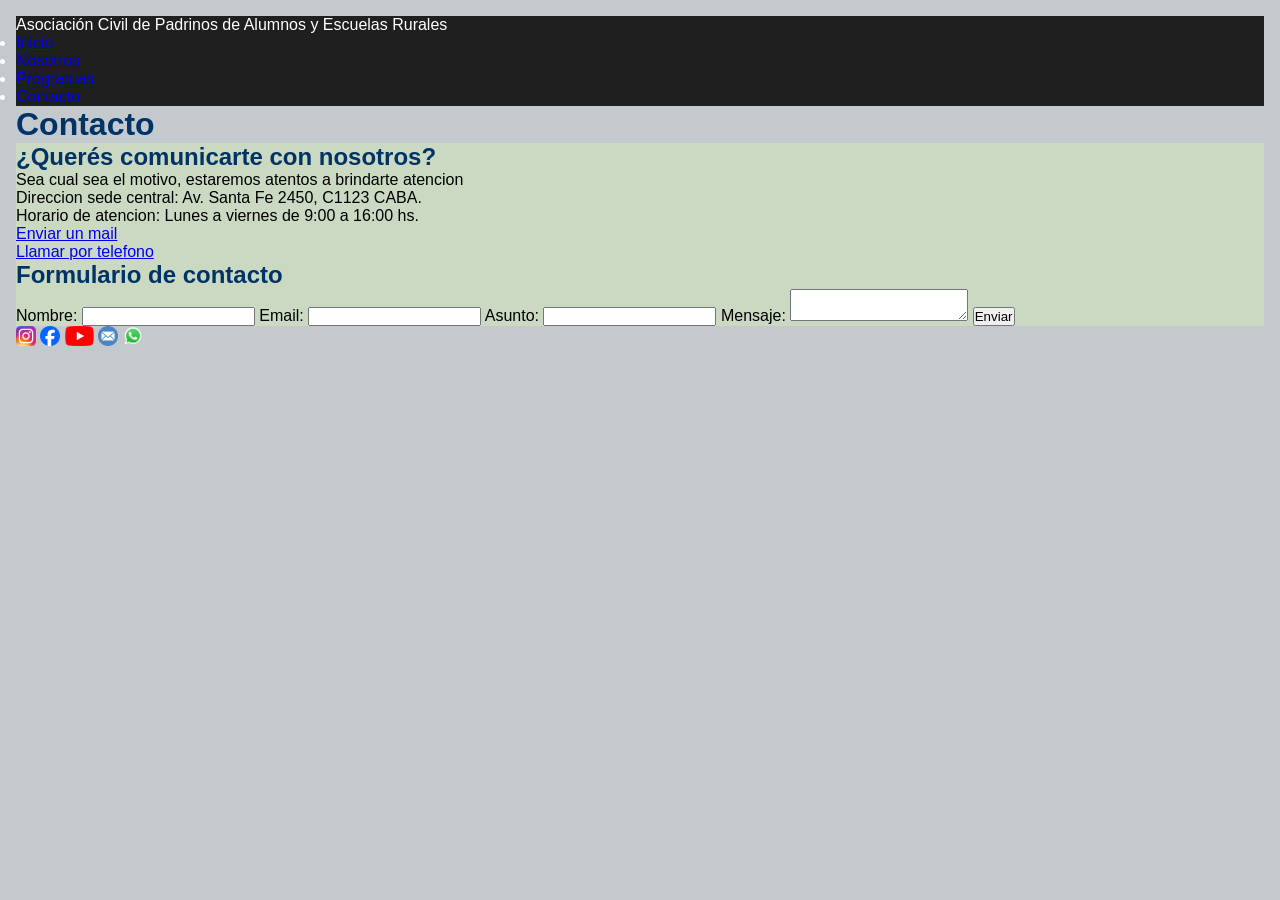
==== contacto.html @ 7cff57e2 "Agregado boton enviar al formulario" ====
<!DOCTYPE html>
<html lang="es">
<head>
    <meta charset="UTF-8">
    <meta name="viewport" content="width=device-width, initial-scale=1.0">
    <link rel="stylesheet" href="./css/estilo_nosotros.css">
    <title>Contacto</title>
</head>
<body>
    <header>
        <p>Asociación Civil de Padrinos de Alumnos y Escuelas Rurales</p>
        <nav>
            <ul>
                <li><a href="./index.html" target="_self">Inicio</a></li>
                <li><a href="./nosotros.html" target="_self">Nosotros</a></li>
                <li><a href="./programas.html" target="_self">Programas</a></li>
                <li><a href="./contacto.html" target="_self">Contacto</a></li>
            </ul>
        </nav>
    </header>
    
    <main>
        <h1>Contacto</h1>
        <section>
            <h2>¿Querés comunicarte con nosotros?</h2>
            <p>Sea cual sea el motivo, estaremos atentos a brindarte atencion</p>
            <div>
                <p>
                    Direccion sede central: Av. Santa Fe 2450, C1123 CABA.
                </p>
                <p>
                    Horario de atencion: Lunes a viernes de 9:00 a 16:00 hs.
                </p>
                <p>
                    <a href="mailto:info@ong.com.ar">Enviar un mail</a>
                </p>
                <p>
                    <a href="tel:1171566646">Llamar por telefono</a>
                </p>
            </div>
        </section>
        <section>
            <h2>Formulario de contacto</h2>
            <form action="">
                <label for="nombre">Nombre:</label>
                <input type="text" id="nombre" name="nombre">

                <label for="email">Email:</label>
                <input type="email" id="email" name="email">
                
                <label for="asunto">Asunto:</label>
                <input type="text" id="asunto" name="asunto">

                <label for="mensaje">Mensaje:</label>
                <textarea id="mensaje" name="mensaje"></textarea>
                
                <button type="submit">Enviar</button>
            </form>
        </section>
    </main>

    <footer>
                <a href="https://www.instagram.com/apaer" rel="noopener noreferrer"><img src="./imgs/Instagram_icon.png" height="20px" width="auto" title="Instagram de APAER" alt="logo de Instagram"></img></a>
        <a href="https://www.facebook.com/apaer.org" rel="noopener noreferrer"><img src="./imgs/Facebook_Logo_2023.png" height="20px" width="auto" title="Facebook de APAER" alt="logo de Facebook"></img></a>
        <a href="https://www.youtube.com/@apaerong" rel="noopener noreferrer"><img src="./imgs/Youtube_logo.png" height="20px" width="auto" title="Canal de YouTube de APAER" alt="logo de Youtube"></img></a>
        <a href="mailto:info@apaer.org.ar" rel="noopener noreferrer"><img src="./imgs/Email_icon.png" height="20px" width="auto" title="Envíe un correo electrónico a APAER" alt="logo de correo electrónico"></img></a>
        <a href="https://www.google.com/url?q=https%3A%2F%2Fwa.me%2F5491125555469%3Ftext%3DHola%252C%2520quisiera%2520hacer%2520una%2520consulta&sa=D&sntz=1&usg=AOvVaw3YjfMYjySzVDqwXN8ao3Yy" rel="noopener noreferrer"><img src="./imgs/WhatsApp_icon.png" height="20px" width="auto" title="Envíe un mensaje de Whatsapp al APAER" alt="logo de whatsapp"></img></a>
    </footer>
</body>
</html>
---- css/estilo_nosotros.css ----
:root{
   

background-color: rgb(196, 201, 206);
    font-family: sans-serif;
}
*{
    box-sizing: border-box;
    margin: 0;
    padding: 0;
}
body{
font-family: sans-serif;
font-size: 16px;
font-weight: 400;
margin: auto;
padding: 1rem;
max-width: 1400px;

}
h1, h2, h3, h4, h5, h6 {
    color: #003366;
}
header{
    color: white;
    background-color: #201f1f;
}
section{
    background-color: #cbd9c2;
}
h1{
    font-family: sans-serif;
    font-size: 32px;
    font-weight: 700;
}
h2{
    font-family: sans-serif;
    font-size: 24px;
    font-weight: 700;
}
h3{
    font-family: sans-serif;
    font-size: 20px;
    font-weight: 700;
}
h4{
    font-family: sans-serif;
    font-size: 20px;
    font-weight: 700;
}
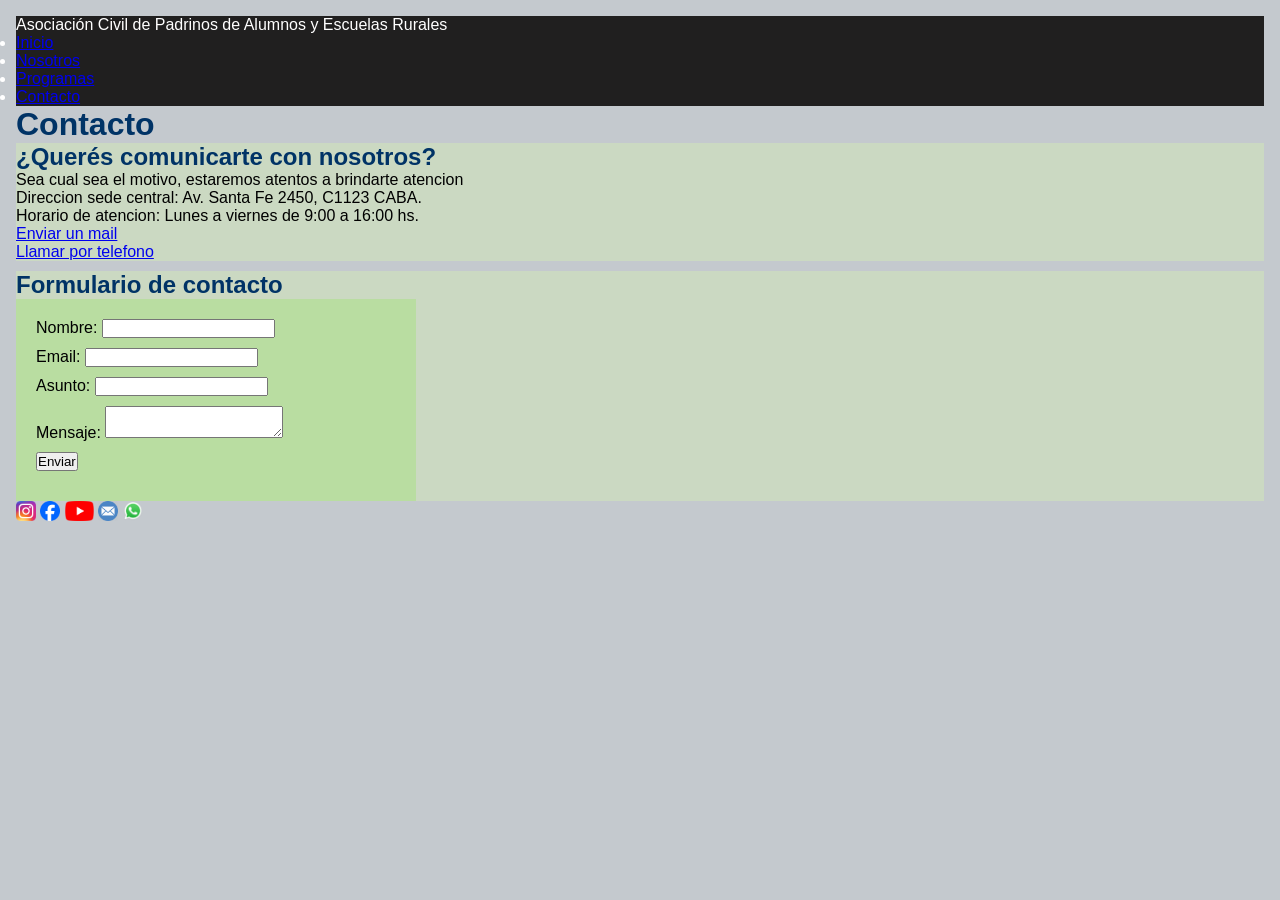
==== commit a1ca16fb: "Agregado estilos y estructura del formulario de contacto" ====
--- a/contacto.html
+++ b/contacto.html
@@ -42,19 +42,25 @@
         <section>
             <h2>Formulario de contacto</h2>
             <form action="">
-                <label for="nombre">Nombre:</label>
-                <input type="text" id="nombre" name="nombre">
-
-                <label for="email">Email:</label>
-                <input type="email" id="email" name="email">
-                
-                <label for="asunto">Asunto:</label>
-                <input type="text" id="asunto" name="asunto">
-
-                <label for="mensaje">Mensaje:</label>
-                <textarea id="mensaje" name="mensaje"></textarea>
-                
-                <button type="submit">Enviar</button>
+                <div>
+                    <label for="nombre">Nombre:</label>
+                    <input type="text" id="nombre" name="nombre">
+                </div>
+                <div>
+                    <label for="email">Email:</label>
+                    <input type="email" id="email" name="email">
+                </div>
+                <div>
+                    <label for="asunto">Asunto:</label>
+                    <input type="text" id="asunto" name="asunto">
+                </div>
+                <div>
+                    <label for="mensaje">Mensaje:</label>
+                    <textarea id="mensaje" name="mensaje"></textarea>
+                </div>
+                <div>
+                    <button type="submit">Enviar</button>
+                </div>
             </form>
         </section>
     </main>
--- a/css/estilo_nosotros.css
+++ b/css/estilo_nosotros.css
@@ -48,3 +48,11 @@
     font-size: 20px;
     font-weight: 700;
 }
+form{
+    background-color: #b9dda1;;
+    padding: 20px;
+    width: 400px;
+}
+div{
+    margin-bottom: 10px;
+}
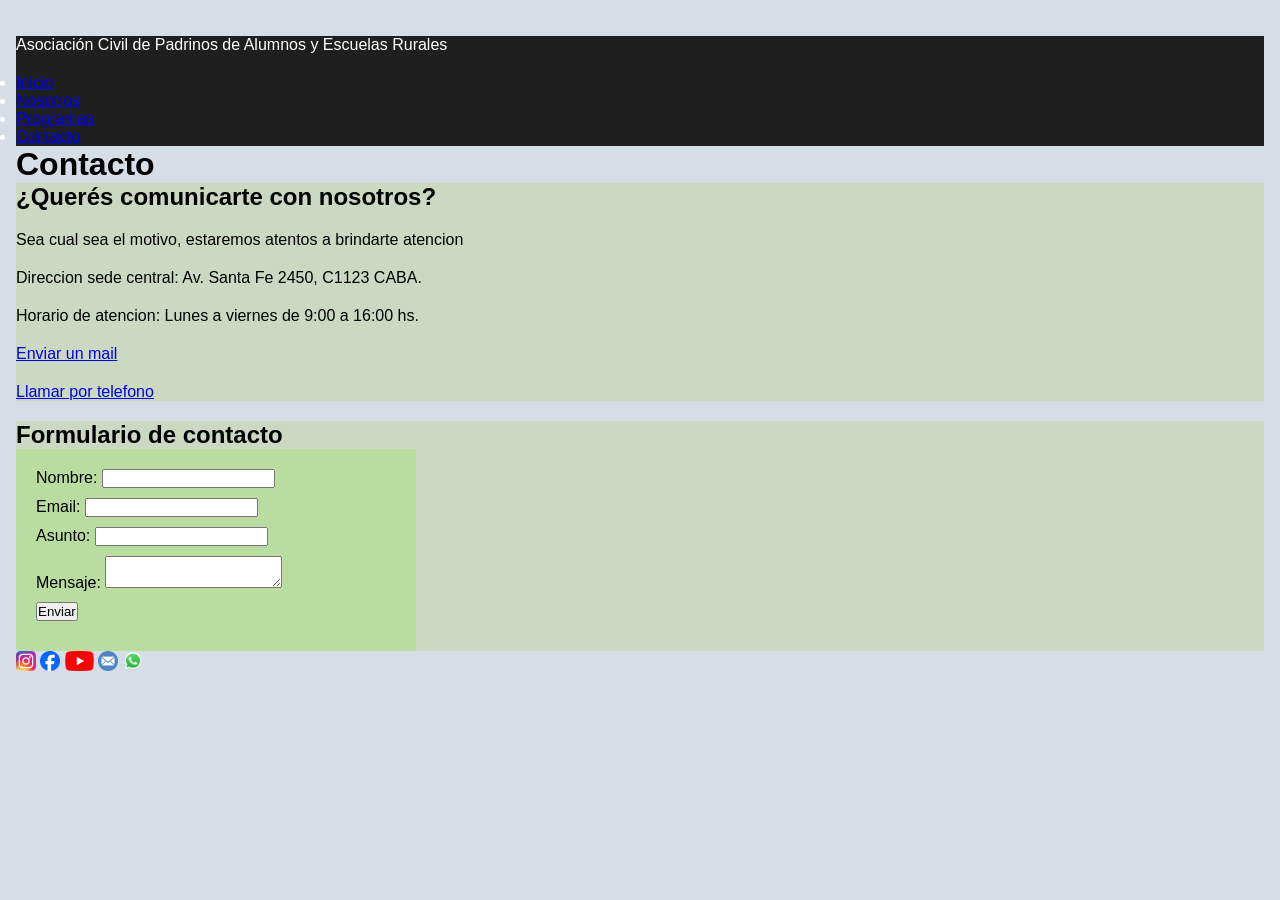
==== commit dfce392d: "correccion de indentado en archivos html, cambio archivo lang de en a es en uno de los archivos html" ====
--- a/contacto.html
+++ b/contacto.html
@@ -1,11 +1,13 @@
 <!DOCTYPE html>
 <html lang="es">
+
 <head>
     <meta charset="UTF-8">
     <meta name="viewport" content="width=device-width, initial-scale=1.0">
     <link rel="stylesheet" href="./css/estilo_nosotros.css">
     <title>Contacto</title>
 </head>
+
 <body>
     <header>
         <p>Asociación Civil de Padrinos de Alumnos y Escuelas Rurales</p>
@@ -18,7 +20,7 @@
             </ul>
         </nav>
     </header>
-    
+
     <main>
         <h1>Contacto</h1>
         <section>
@@ -66,11 +68,18 @@
     </main>
 
     <footer>
-                <a href="https://www.instagram.com/apaer" rel="noopener noreferrer"><img src="./imgs/Instagram_icon.png" height="20px" width="auto" title="Instagram de APAER" alt="logo de Instagram"></img></a>
-        <a href="https://www.facebook.com/apaer.org" rel="noopener noreferrer"><img src="./imgs/Facebook_Logo_2023.png" height="20px" width="auto" title="Facebook de APAER" alt="logo de Facebook"></img></a>
-        <a href="https://www.youtube.com/@apaerong" rel="noopener noreferrer"><img src="./imgs/Youtube_logo.png" height="20px" width="auto" title="Canal de YouTube de APAER" alt="logo de Youtube"></img></a>
-        <a href="mailto:info@apaer.org.ar" rel="noopener noreferrer"><img src="./imgs/Email_icon.png" height="20px" width="auto" title="Envíe un correo electrónico a APAER" alt="logo de correo electrónico"></img></a>
-        <a href="https://www.google.com/url?q=https%3A%2F%2Fwa.me%2F5491125555469%3Ftext%3DHola%252C%2520quisiera%2520hacer%2520una%2520consulta&sa=D&sntz=1&usg=AOvVaw3YjfMYjySzVDqwXN8ao3Yy" rel="noopener noreferrer"><img src="./imgs/WhatsApp_icon.png" height="20px" width="auto" title="Envíe un mensaje de Whatsapp al APAER" alt="logo de whatsapp"></img></a>
+        <a href="https://www.instagram.com/apaer" rel="noopener noreferrer"><img src="./imgs/Instagram_icon.png"
+                height="20px" width="auto" title="Instagram de APAER" alt="logo de Instagram"></img></a>
+        <a href="https://www.facebook.com/apaer.org" rel="noopener noreferrer"><img src="./imgs/Facebook_Logo_2023.png"
+                height="20px" width="auto" title="Facebook de APAER" alt="logo de Facebook"></img></a>
+        <a href="https://www.youtube.com/@apaerong" rel="noopener noreferrer"><img src="./imgs/Youtube_logo.png"
+                height="20px" width="auto" title="Canal de YouTube de APAER" alt="logo de Youtube"></img></a>
+        <a href="mailto:info@apaer.org.ar" rel="noopener noreferrer"><img src="./imgs/Email_icon.png" height="20px"
+                width="auto" title="Envíe un correo electrónico a APAER" alt="logo de correo electrónico"></img></a>
+        <a href="https://www.google.com/url?q=https%3A%2F%2Fwa.me%2F5491125555469%3Ftext%3DHola%252C%2520quisiera%2520hacer%2520una%2520consulta&sa=D&sntz=1&usg=AOvVaw3YjfMYjySzVDqwXN8ao3Yy"
+            rel="noopener noreferrer"><img src="./imgs/WhatsApp_icon.png" height="20px" width="auto"
+                title="Envíe un mensaje de Whatsapp al APAER" alt="logo de whatsapp"></img></a>
     </footer>
 </body>
+
 </html>
--- a/css/estilo_nosotros.css
+++ b/css/estilo_nosotros.css
@@ -1,13 +1,24 @@
-:root{
-   
 
-background-color: rgb(196, 201, 206);
-    font-family: sans-serif;
+* {
+    box-sizing: border-box;
+    padding: 0;
+    margin: 0;
+    font-family: var(--fuente-poppins);
 }
-*{
-    box-sizing: border-box;
-    margin: 0;
-    padding: 0;
+:root {
+    --color-fondo-temporal:rgb(213, 222, 231);
+    --color-fondo-nav: #201f1f;
+    --color-verde-section: #cbd9c2;
+    --color-titulo: #003366;
+    --fuente-poppins: "Poppins", sans-serif;
+}
+html{
+    font-family: var(--fuente-poppins);
+    background-color: var(--color-fondo-temporal);
+}
+.titulos{
+font-weight: 700;
+color: var(--color-titulo);
 }
 body{
 font-family: sans-serif;
@@ -16,10 +27,10 @@
 margin: auto;
 padding: 1rem;
 max-width: 1400px;
-
 }
-h1, h2, h3, h4, h5, h6 {
-    color: #003366;
+p{
+margin-bottom: 20px;
+margin-top: 20px;
 }
 header{
     color: white;
@@ -28,26 +39,6 @@
 section{
     background-color: #cbd9c2;
 }
-h1{
-    font-family: sans-serif;
-    font-size: 32px;
-    font-weight: 700;
-}
-h2{
-    font-family: sans-serif;
-    font-size: 24px;
-    font-weight: 700;
-}
-h3{
-    font-family: sans-serif;
-    font-size: 20px;
-    font-weight: 700;
-}
-h4{
-    font-family: sans-serif;
-    font-size: 20px;
-    font-weight: 700;
-}
 form{
     background-color: #b9dda1;;
     padding: 20px;
@@ -55,4 +46,16 @@
 }
 div{
     margin-bottom: 10px;
+}
+.nav ul{
+    display: flex;
+    gap: 1.5rem;
+    list-style: none;
+}
+.nav a{
+    color: white;
+    text-decoration: none;
+}
+.nav a:hover{
+    color: white;
 }
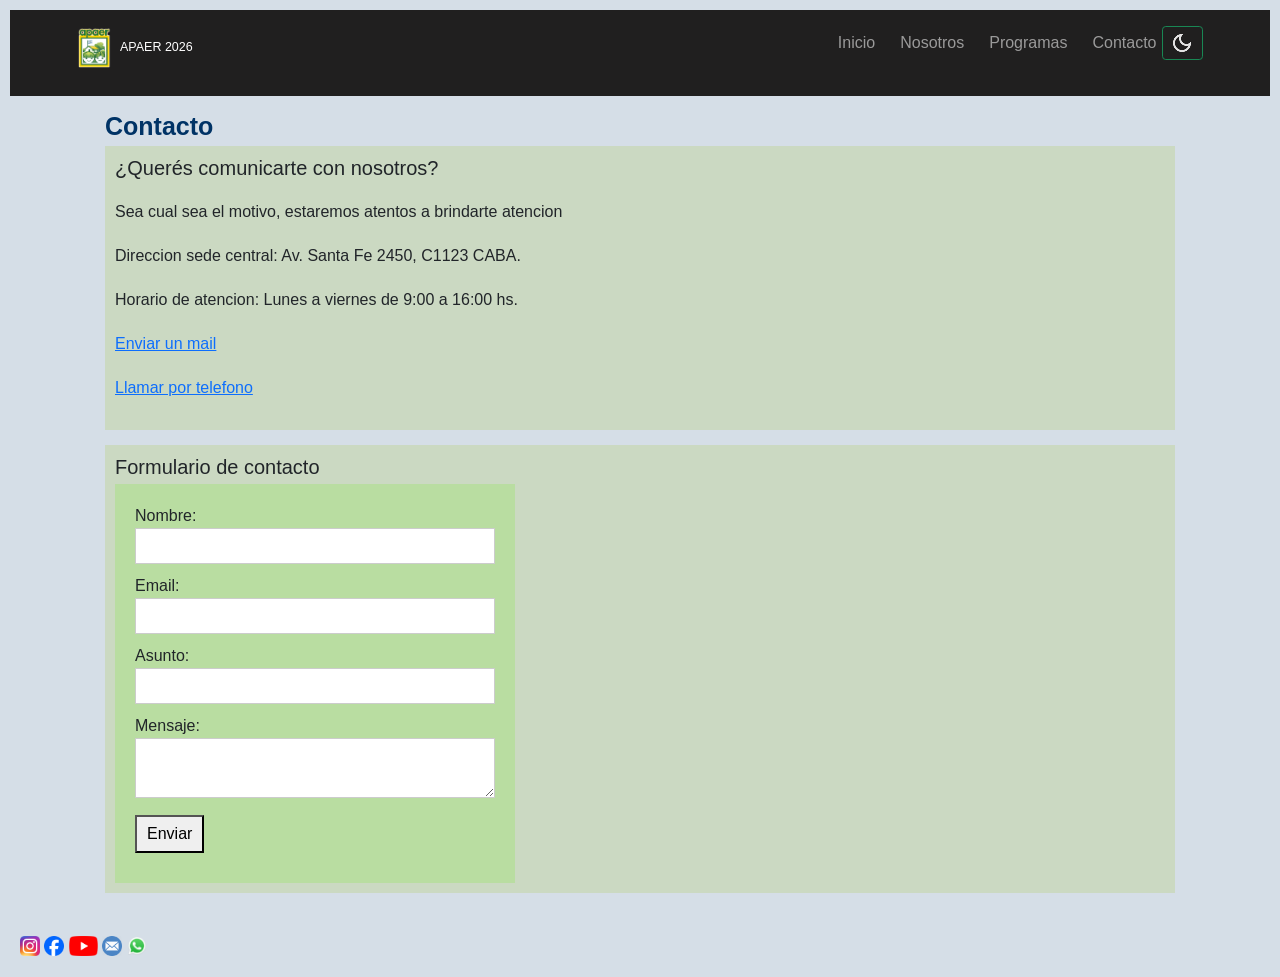
==== commit 80c7ffbc: "FIX: cambio el link de css de contacto.html y sumo modo claro/oscuro junto con correcciones al codig" ====
--- a/contacto.html
+++ b/contacto.html
@@ -4,22 +4,65 @@
 <head>
     <meta charset="UTF-8">
     <meta name="viewport" content="width=device-width, initial-scale=1.0">
-    <link rel="stylesheet" href="./css/estilo_nosotros.css">
+    <link href="https://cdn.jsdelivr.net/npm/bootstrap@5.3.3/dist/css/bootstrap.min.css" rel="stylesheet">
+    <link
+        href="https://fonts.googleapis.com/css2?family=Poppins:ital,wght@0,100;0,200;0,300;0,400;0,500;0,600;0,700;0,800;0,900;1,100;1,200;1,300;1,400;1,500;1,600;1,700;1,800;1,900&display=swap"
+        rel="stylesheet">
+    <link rel="stylesheet" href="./css/estilos.css">
+    <title>Programas APAER</title>
+    <link rel="icon" href="./imgs/apaer_logo.png" type="image/png">
     <title>Contacto</title>
 </head>
 
 <body>
-    <header>
-        <p>Asociación Civil de Padrinos de Alumnos y Escuelas Rurales</p>
-        <nav>
-            <ul>
-                <li><a href="./index.html" target="_self">Inicio</a></li>
-                <li><a href="./nosotros.html" target="_self">Nosotros</a></li>
-                <li><a href="./programas.html" target="_self">Programas</a></li>
-                <li><a href="./contacto.html" target="_self">Contacto</a></li>
-            </ul>
-        </nav>
-    </header>
+            <header>
+                <nav class="navbar navbar-expand-md navbar-dark">
+
+                    <div class="container d-flex justify-content-between align-items-center">
+
+                        <a class="navbar-brand" href="./index.html" class="d-flex align-items-center text-decoration-none">
+
+                            <img src="./imgs/apaer_logo.png" height="40" title="APAER Logo"
+                                alt="El logo perteneciente a APAER">
+
+                            <span class="text-white ms-2">APAER 2026</span>
+
+                        </a>
+                        <button class="navbar-toggler" type="button" data-bs-toggle="collapse"
+                            data-bs-target="#navbarNav" aria-controls="navbarNav" aria-expanded="false"
+                            aria-label="Toggle navigation">
+                            <span class="navbar-toggler-icon"></span>
+                        </button>
+                        <div class="collapse navbar-collapse" id="navbarNav">
+                            <ul class="navbar-nav d-flex flex-row gap-4 ms-auto">
+                                <li class="nav-item">
+
+                                    <a class="nav-link" href="./index.html">Inicio</a>
+
+                                </li>
+                                <li class="nav-item">
+
+                                    <a class="nav-link" href="./nosotros.html">Nosotros</a>
+
+                                </li>
+                                <li class="nav-item">
+
+                                    <a class="nav-link" href="./programas.html">Programas</a>
+
+                                </li>
+                                <li class="nav-item">
+
+                                    <a class="nav-link" href="./contacto.html">Contacto</a>
+
+                                </li>
+                            </ul>
+                            <button type="button" class="btn btn-outline-success" id="btn-modo-oscuro"><img src="imgs/dark_mode_24dp_E3E3E3_FILL0_wght400_GRAD0_opsz24.png" alt="Modo Oscuro" id="imgBoton"></button>
+                        </div>
+                    </div>
+
+                </nav>
+
+            </header>
 
     <main>
         <h1>Contacto</h1>
@@ -80,6 +123,8 @@
             rel="noopener noreferrer"><img src="./imgs/WhatsApp_icon.png" height="20px" width="auto"
                 title="Envíe un mensaje de Whatsapp al APAER" alt="logo de whatsapp"></img></a>
     </footer>
+        <script src="https://cdn.jsdelivr.net/npm/bootstrap@5.3.0-alpha1/dist/js/bootstrap.bundle.min.js"></script>
+        <script src="js/main.js"></script>
 </body>
 
 </html>
--- a/css/estilos.css
+++ b/css/estilos.css
@@ -0,0 +1,242 @@
+/* Bootstrap - personalizaciones */
+
+
+
+/*reset*/
+* {
+    box-sizing: border-box;
+    padding: 0;
+    margin: 0;
+
+}
+
+/*variables*/
+:root {
+    --color-fondo-temporal: #d5dee7;
+    --color-fondo-nav: #201f1f;
+    --color-verde-section: #cbd9c2;
+    --color-titulo: #003366;
+    --fuente-poppins: "Poppins", sans-serif;
+    --color-primario: black;
+    --color-acento: green;
+}
+/*modo oscuro*/
+.modooscuro {
+    --color-fondo-temporal: ##8AA3BC;
+    --color-fondo-nav: #201f1f;
+    --color-verde-section: #455E49;
+    --color-titulo: #007AF5;
+    --fuente-poppins: "Poppins", sans-serif;
+    --color-primario: rgb(255, 255, 255);
+    --color-acento: #0c7410;
+}
+body.modooscuro {
+    background-color: #1a1a1a;
+}
+h1.modooscuro {
+    font-weight: 700;
+    color: var(--color-titulo);
+}
+section.modooscuro {
+    background-color: var(--color-verde-section);
+    color: var(--color-primario);
+}
+#btn-modo-oscuro.oculto {
+    display: none;
+
+}
+
+
+/*base*/
+body {
+    font-family: var(--fuente-poppins);
+    background-color: var(--color-fondo-temporal);
+    font-size: 16px;
+    font-weight: 400;
+    margin: 0 auto;
+    padding: 1rem;
+    max-width: 1280px;
+}
+
+html {
+    font-size: 62.5%;
+    font-family: Arial;
+    background-color: grey;
+}
+
+main {
+    max-width: 1100px;
+    margin: 0 auto;
+    padding: 1.5rem;
+}
+
+div {
+    margin-bottom: 10px;
+}
+
+section {
+    padding: 1rem;
+    margin-bottom: 1.5rem;
+    background-color: var(--color-verde-section);
+}
+
+p {
+    margin-bottom: 20px;
+    margin-top: 20px;
+}
+
+h1 {
+
+    font-weight: 700;
+    color: var(--color-titulo);
+
+}
+h4 {
+    font-weight: 700;
+    color: var(--color-titulo);
+}
+
+/*header*/
+header {
+    position: sticky;
+    top: 0;
+    z-index: 1000;
+    color: white;
+    background-color: #201f1f;
+    padding: 1rem;
+}
+
+.nav ul {
+    display: flex;
+    gap: 1rem;
+    list-style: none;
+}
+
+nav a {
+    color: var(--color-acento);
+    text-decoration: none;
+}
+
+nav a:hover {
+    color: lightgreen;
+}
+
+.menu {
+    font-size: 2rem;
+    font-family: "Oxygen", sans-serif;
+    font-weight: 300;
+}
+
+/*footer*/
+footer {
+    padding: 1rem;
+}
+
+#programas {
+    background-color: rgba(255, 255, 255, 0.5);
+}
+
+/* En estilos.css */
+
+#titulo-index {
+    font-style: normal;
+    font-size: 3rem;
+    color: white;
+    background-color: rgba(26, 143, 26, 0.5);
+    font-family: "Righteous", sans-serif;
+    padding: 0.5rem 1rem;
+    margin-bottom: 0;
+    text-align: center;
+    flex-wrap: wrap;
+}
+
+.presentacion {
+    display: flex;
+    flex-wrap: wrap;
+    gap: 2rem;
+    align-items: center;
+    margin-bottom: 2rem;
+}   
+
+.texto-presentacion {
+    flex: 1 1 40%;
+    min-width: 250px;
+}
+
+.presentacion figure{
+    flex: 0 0 auto;
+    max-width: 100%;
+}
+
+.presentacion video {
+    width: 100%;
+    height: auto;
+    max-width: 480px;
+}
+#titulo-presentacion,
+#titulo-index-programas {
+    font-size: 2.5rem;
+    color: blue;
+    font-style: normal;
+    font-family: "Hammersmith One";
+}
+
+.titulo-programas {
+    font-size: 2rem;
+    color: var(--color-primario);
+    font-style: italic;
+    font-family: "Hammersmith One";
+}
+
+.parrafo-index-presentacion,
+.parrafo-index-programas {
+    font-size: 1.6rem;
+    color: var(--color-primario);
+    font-style: normal;
+    font-family: "Alegreya";
+}
+
+/*forms*/
+form {
+    background-color: #b9dda1;
+    ;
+    padding: 20px;
+    width: 400px;
+}
+
+input {
+    width: 100%;
+    padding: 0.5rem;
+    border: 1px solid #ccc;
+}
+
+textarea {
+    width: 100%;
+    padding: 0.5rem;
+    border: 1px solid #ccc;
+}
+
+button {
+    padding: 0.5rem 1rem;
+    cursor: pointer;
+}
+
+/*nosotros estilos*/
+.nosotros-titulos {
+    font-weight: 700;
+    color: var(--color-titulo);
+}
+
+.nosotros {
+    font-family: var(--fuente-poppins);
+    background-color: var(--color-fondo-temporal);
+    font-size: 16px;
+    font-weight: 400;
+    margin: auto;
+    padding: 1rem;
+    max-width: 1400px;
+}
+
+.nosotros-section {
+    background-color: #cbd9c2;
+}
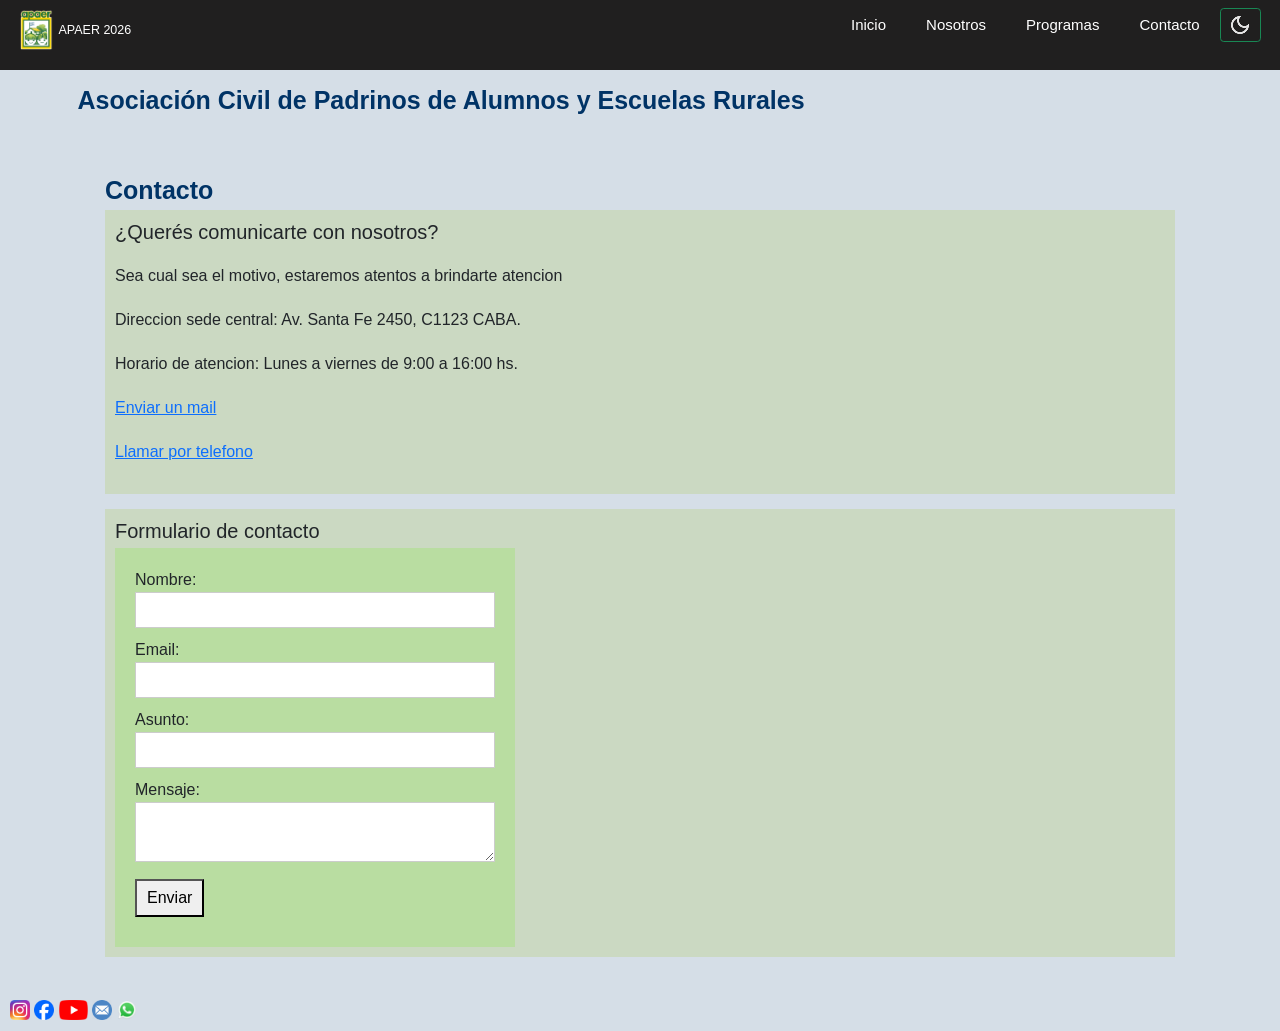
==== commit 225c849c: "feat: Propuesta de nueva navbar y formato de pagina aplicado a todos los html, cambios menores en ma" ====
--- a/contacto.html
+++ b/contacto.html
@@ -16,54 +16,48 @@
 
 <body>
             <header>
-                <nav class="navbar navbar-expand-md navbar-dark">
-
-                    <div class="container d-flex justify-content-between align-items-center">
-
-                        <a class="navbar-brand" href="./index.html" class="d-flex align-items-center text-decoration-none">
-
-                            <img src="./imgs/apaer_logo.png" height="40" title="APAER Logo"
-                                alt="El logo perteneciente a APAER">
-
-                            <span class="text-white ms-2">APAER 2026</span>
-
-                        </a>
-                        <button class="navbar-toggler" type="button" data-bs-toggle="collapse"
-                            data-bs-target="#navbarNav" aria-controls="navbarNav" aria-expanded="false"
-                            aria-label="Toggle navigation">
-                            <span class="navbar-toggler-icon"></span>
+    <nav class="navbar navbar-expand-md navbar-dark">
+        <div class="container-fluid d-flex justify-content-between align-items-center h-100">
+            <a class="navbar-brand d-flex align-items-center text-decoration-none" href="./index.html">
+                <img src="./imgs/apaer_logo.png" height="40" title="APAER Logo" alt="El logo perteneciente a APAER">
+                <span class="text-white ms-2">APAER 2026</span>
+            </a>
+            <button class="navbar-toggler" type="button" data-bs-toggle="collapse"
+                data-bs-target="#navbarNav" aria-controls="navbarNav" aria-expanded="false"
+                aria-label="Toggle navigation">
+                <span class="navbar-toggler-icon"></span>
+            </button>
+            <div class="collapse navbar-collapse" id="navbarNav">
+                <ul class="navbar-nav d-flex flex-row gap-4 ms-auto align-items-center">
+                    <li class="nav-item">
+                        <a class="nav-link" href="./index.html">Inicio</a>
+                    </li>
+                    <li class="nav-item">
+                        <a class="nav-link" href="./nosotros.html">Nosotros</a>
+                    </li>
+                    <li class="nav-item">
+                        <a class="nav-link" href="./programas.html">Programas</a>
+                    </li>
+                    <li class="nav-item">
+                        <a class="nav-link" href="./contacto.html">Contacto</a>
+                    </li>
+                    <li class="nav-item">
+                        <button type="button" class="btn btn-outline-success" id="btn-modo-oscuro">
+                            <img src="imgs/dark_mode_24dp_E3E3E3_FILL0_wght400_GRAD0_opsz24.png" alt="Modo Oscuro" id="imgBoton">
                         </button>
-                        <div class="collapse navbar-collapse" id="navbarNav">
-                            <ul class="navbar-nav d-flex flex-row gap-4 ms-auto">
-                                <li class="nav-item">
-
-                                    <a class="nav-link" href="./index.html">Inicio</a>
-
-                                </li>
-                                <li class="nav-item">
-
-                                    <a class="nav-link" href="./nosotros.html">Nosotros</a>
-
-                                </li>
-                                <li class="nav-item">
-
-                                    <a class="nav-link" href="./programas.html">Programas</a>
-
-                                </li>
-                                <li class="nav-item">
-
-                                    <a class="nav-link" href="./contacto.html">Contacto</a>
-
-                                </li>
-                            </ul>
-                            <button type="button" class="btn btn-outline-success" id="btn-modo-oscuro"><img src="imgs/dark_mode_24dp_E3E3E3_FILL0_wght400_GRAD0_opsz24.png" alt="Modo Oscuro" id="imgBoton"></button>
-                        </div>
-                    </div>
-
-                </nav>
-
-            </header>
-
+                    </li>
+                </ul>
+            </div>
+        </div>
+    </nav>
+</header>
+    <div class="container mt-4">
+        <div class="col-md-12">
+            <h1 class="nosotros-titulos">Asociación Civil de Padrinos de Alumnos y Escuelas Rurales</h1>
+            <main>
+                </main>
+        </div>
+    </div>
     <main>
         <h1>Contacto</h1>
         <section>
--- a/css/estilos.css
+++ b/css/estilos.css
@@ -22,16 +22,27 @@
 }
 /*modo oscuro*/
 .modooscuro {
-    --color-fondo-temporal: ##8AA3BC;
+    --color-fondo-temporal: #8AA3BC;
     --color-fondo-nav: #201f1f;
     --color-verde-section: #455E49;
-    --color-titulo: #007AF5;
+    --color-titulo: #6eb7ff;
     --fuente-poppins: "Poppins", sans-serif;
     --color-primario: rgb(255, 255, 255);
     --color-acento: #0c7410;
 }
+
 body.modooscuro {
     background-color: #1a1a1a;
+}
+body.modooscuro h1, 
+body.modooscuro .nosotros-titulos,
+body.modooscuro .nosotros-subtitulos {
+    font-weight: 700;
+    color: var(--color-titulo);
+}
+body.modooscuro section {
+    background-color: var(--color-verde-section) !important; 
+    color: var(--color-primario) !important;
 }
 h1.modooscuro {
     font-weight: 700;
@@ -43,7 +54,6 @@
 }
 #btn-modo-oscuro.oculto {
     display: none;
-
 }
 
 
@@ -53,9 +63,9 @@
     background-color: var(--color-fondo-temporal);
     font-size: 16px;
     font-weight: 400;
-    margin: 0 auto;
-    padding: 1rem;
-    max-width: 1280px;
+    margin: 0;
+    padding: 0;
+    max-width: 1280;
 }
 
 html {
@@ -97,13 +107,32 @@
 }
 
 /*header*/
+
 header {
     position: sticky;
     top: 0;
     z-index: 1000;
-    color: white;
-    background-color: #201f1f;
-    padding: 1rem;
+    background-color: var(--color-fondo-nav);
+    padding: 0;
+    width: 100%;
+}
+
+.navbar {
+    min-height: 70px;
+    padding: 0 1.2rem;
+}
+
+.navbar > .container,
+.navbar > .container-fluid {
+    height: 70px;
+}
+
+.navbar-nav,
+.navbar-brand,
+.navbar-nav .nav-item {
+    height: 100%;
+    display: flex;
+    align-items: center;
 }
 
 .nav ul {
@@ -112,28 +141,84 @@
     list-style: none;
 }
 
+.navbar-nav .nav-link {
+    color: white !important;
+    margin-left: 15px;
+    font-size: 1.5rem;
+    font-weight: 500;
+}
+
+.navbar-nav .nav-link:hover {
+    color: #d9d9d9 !important;
+}
+
+.dropdown-menu {
+    border-radius: 0;
+}
+
 nav a {
     color: var(--color-acento);
     text-decoration: none;
-}
-
-nav a:hover {
-    color: lightgreen;
 }
 
 .menu {
     font-size: 2rem;
     font-family: "Oxygen", sans-serif;
     font-weight: 300;
-}
-
-/*footer*/
+}/*footer*/
 footer {
     padding: 1rem;
 }
 
 #programas {
     background-color: rgba(255, 255, 255, 0.5);
+    display: grid;
+    grid-template-columns: repeat(4, 1fr);
+    gap: 1.5rem;
+    max-width: 100%;
+    overflow: hidden;
+}
+
+#programas h2{
+    grid-column: 1 / -1;
+    text-align: center;
+}
+
+.programa-index {
+    display: flex;
+    flex-direction: column;
+    align-items: center;
+    overflow: hidden;
+    min-width: 0;
+}
+
+.programa-index img {
+    height: 200px;
+    width: 100%;
+    object-fit: cover;
+}
+
+.programa-index p,
+.programa-index h3 {
+    word-wrap: break-word;
+    overflow-wrap: break-word;
+    width: 100%;
+    text-align: center;
+    padding: 0 0.5rem;
+}
+
+@media (max-width: 767px) {
+    .navbar-nav {
+        padding-top: 1rem;
+        align-items: flex-start !important;
+    }
+    .navbar-nav .nav-link {
+        margin-left: 0;
+        padding: 0.5rem 0;
+    }
+    #btn-modo-oscuro {
+        margin-top: 10px;
+    }
 }
 
 /* En estilos.css */
@@ -227,16 +312,9 @@
     color: var(--color-titulo);
 }
 
-.nosotros {
-    font-family: var(--fuente-poppins);
-    background-color: var(--color-fondo-temporal);
-    font-size: 16px;
-    font-weight: 400;
-    margin: auto;
-    padding: 1rem;
-    max-width: 1400px;
-}
-
 .nosotros-section {
     background-color: #cbd9c2;
+}
+.nosotros-subtitulos{
+    font-weight: 700;
 }
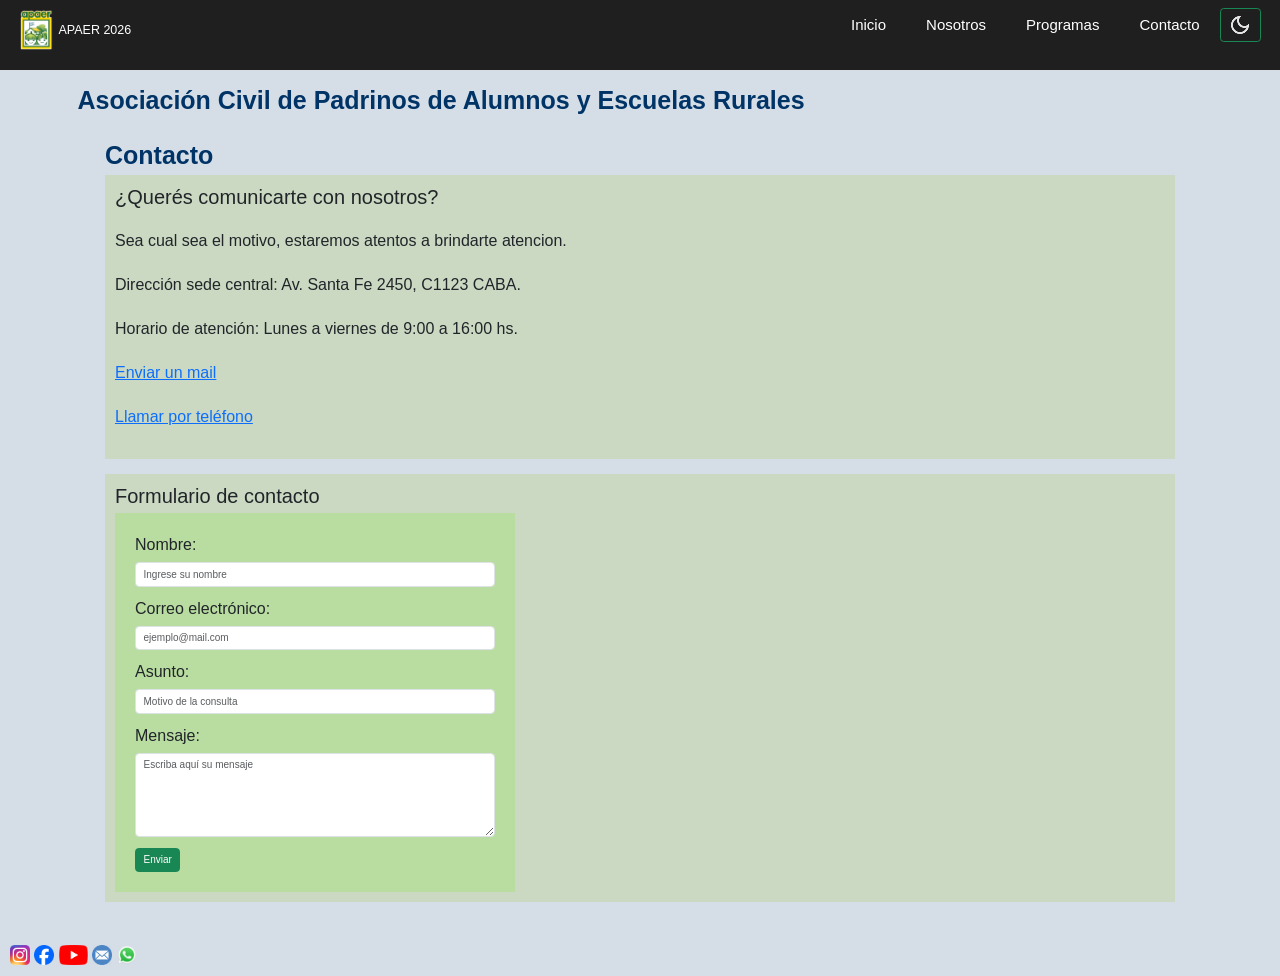
==== commit 91207900: "Mejoro e integro Bootstrap al formulario de contacto" ====
--- a/contacto.html
+++ b/contacto.html
@@ -9,14 +9,13 @@
         href="https://fonts.googleapis.com/css2?family=Poppins:ital,wght@0,100;0,200;0,300;0,400;0,500;0,600;0,700;0,800;0,900;1,100;1,200;1,300;1,400;1,500;1,600;1,700;1,800;1,900&display=swap"
         rel="stylesheet">
     <link rel="stylesheet" href="./css/estilos.css">
-    <title>Programas APAER</title>
+    <title>APAER 2026 - Contacto</title>
     <link rel="icon" href="./imgs/apaer_logo.png" type="image/png">
-    <title>Contacto</title>
 </head>
 
 <body>
-            <header>
-    <nav class="navbar navbar-expand-md navbar-dark">
+    <header>
+        <nav class="navbar navbar-expand-md navbar-dark">
         <div class="container-fluid d-flex justify-content-between align-items-center h-100">
             <a class="navbar-brand d-flex align-items-center text-decoration-none" href="./index.html">
                 <img src="./imgs/apaer_logo.png" height="40" title="APAER Logo" alt="El logo perteneciente a APAER">
@@ -50,56 +49,52 @@
             </div>
         </div>
     </nav>
-</header>
+    </header>
     <div class="container mt-4">
         <div class="col-md-12">
             <h1 class="nosotros-titulos">Asociación Civil de Padrinos de Alumnos y Escuelas Rurales</h1>
-            <main>
-                </main>
         </div>
     </div>
     <main>
         <h1>Contacto</h1>
         <section>
             <h2>¿Querés comunicarte con nosotros?</h2>
-            <p>Sea cual sea el motivo, estaremos atentos a brindarte atencion</p>
+            <p>Sea cual sea el motivo, estaremos atentos a brindarte atencion.</p>
             <div>
                 <p>
-                    Direccion sede central: Av. Santa Fe 2450, C1123 CABA.
+                    Dirección sede central: Av. Santa Fe 2450, C1123 CABA.
                 </p>
                 <p>
-                    Horario de atencion: Lunes a viernes de 9:00 a 16:00 hs.
+                    Horario de atención: Lunes a viernes de 9:00 a 16:00 hs.
                 </p>
                 <p>
-                    <a href="mailto:info@ong.com.ar">Enviar un mail</a>
+                    <a href="mailto:info@apaer.org.ar">Enviar un mail</a>
                 </p>
                 <p>
-                    <a href="tel:1171566646">Llamar por telefono</a>
+                    <a href="tel:1171566646">Llamar por teléfono</a>
                 </p>
             </div>
         </section>
         <section>
             <h2>Formulario de contacto</h2>
             <form action="">
-                <div>
-                    <label for="nombre">Nombre:</label>
-                    <input type="text" id="nombre" name="nombre">
+                <div class="mb-3">
+                    <label for="nombre" class="form-label">Nombre:</label>
+                    <input type="text" id="nombre" name="nombre" class="form-control" placeholder="Ingrese su nombre" required>
                 </div>
-                <div>
-                    <label for="email">Email:</label>
-                    <input type="email" id="email" name="email">
+                <div class="mb-3">
+                    <label for="email" class="form-label">Correo electrónico:</label>
+                    <input type="email" id="email" name="email" class="form-control" placeholder="ejemplo@mail.com" required>
                 </div>
-                <div>
-                    <label for="asunto">Asunto:</label>
-                    <input type="text" id="asunto" name="asunto">
+                <div class="mb-3"> 
+                    <label for="asunto" class="form-label">Asunto:</label>
+                    <input type="text" id="asunto" name="asunto" class="form-control" placeholder="Motivo de la consulta" required>
                 </div>
-                <div>
-                    <label for="mensaje">Mensaje:</label>
-                    <textarea id="mensaje" name="mensaje"></textarea>
+                <div class="mb-3">
+                     <label for="mensaje" class="form-label">Mensaje:</label>
+                    <textarea id="mensaje" name="mensaje" rows="5" class="form-control" placeholder="Escriba aquí su mensaje" required></textarea>
                 </div>
-                <div>
-                    <button type="submit">Enviar</button>
-                </div>
+                <button type="submit" class="btn btn-success"> Enviar </button>
             </form>
         </section>
     </main>
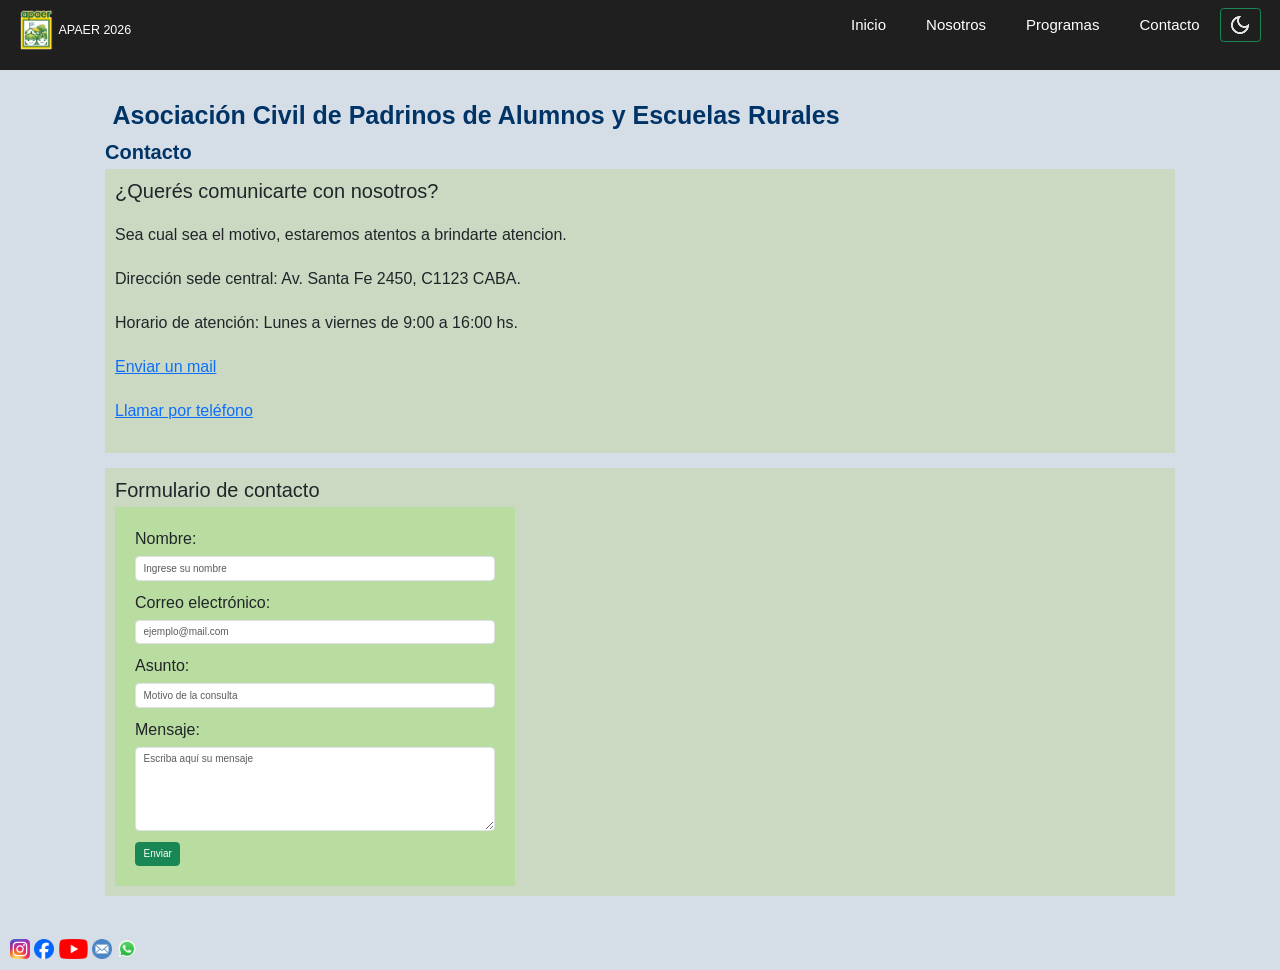
==== commit 85d7fdf7: "feat: comentario para mejorar la lectura de estilo.css y fix de un error que acarree de una pagina d" ====
--- a/contacto.html
+++ b/contacto.html
@@ -50,13 +50,13 @@
         </div>
     </nav>
     </header>
-    <div class="container mt-4">
-        <div class="col-md-12">
-            <h1 class="nosotros-titulos">Asociación Civil de Padrinos de Alumnos y Escuelas Rurales</h1>
+    <main>
+        <div class="container mt-4">
+            <div class="col-md-12">
+                <h1 class="nosotros-titulos">Asociación Civil de Padrinos de Alumnos y Escuelas Rurales</h1>
+            </div>
         </div>
-    </div>
-    <main>
-        <h1>Contacto</h1>
+        <h2 class="nosotros-titulos">Contacto</h2>
         <section>
             <h2>¿Querés comunicarte con nosotros?</h2>
             <p>Sea cual sea el motivo, estaremos atentos a brindarte atencion.</p>
--- a/css/estilos.css
+++ b/css/estilos.css
@@ -1,6 +1,5 @@
 /* Bootstrap - personalizaciones */
-
-
+/*personalizacion de la navbar de boostrap incluida en la parte de header para mantener un orden */
 
 /*reset*/
 * {
@@ -221,8 +220,6 @@
     }
 }
 
-/* En estilos.css */
-
 #titulo-index {
     font-style: normal;
     font-size: 3rem;
